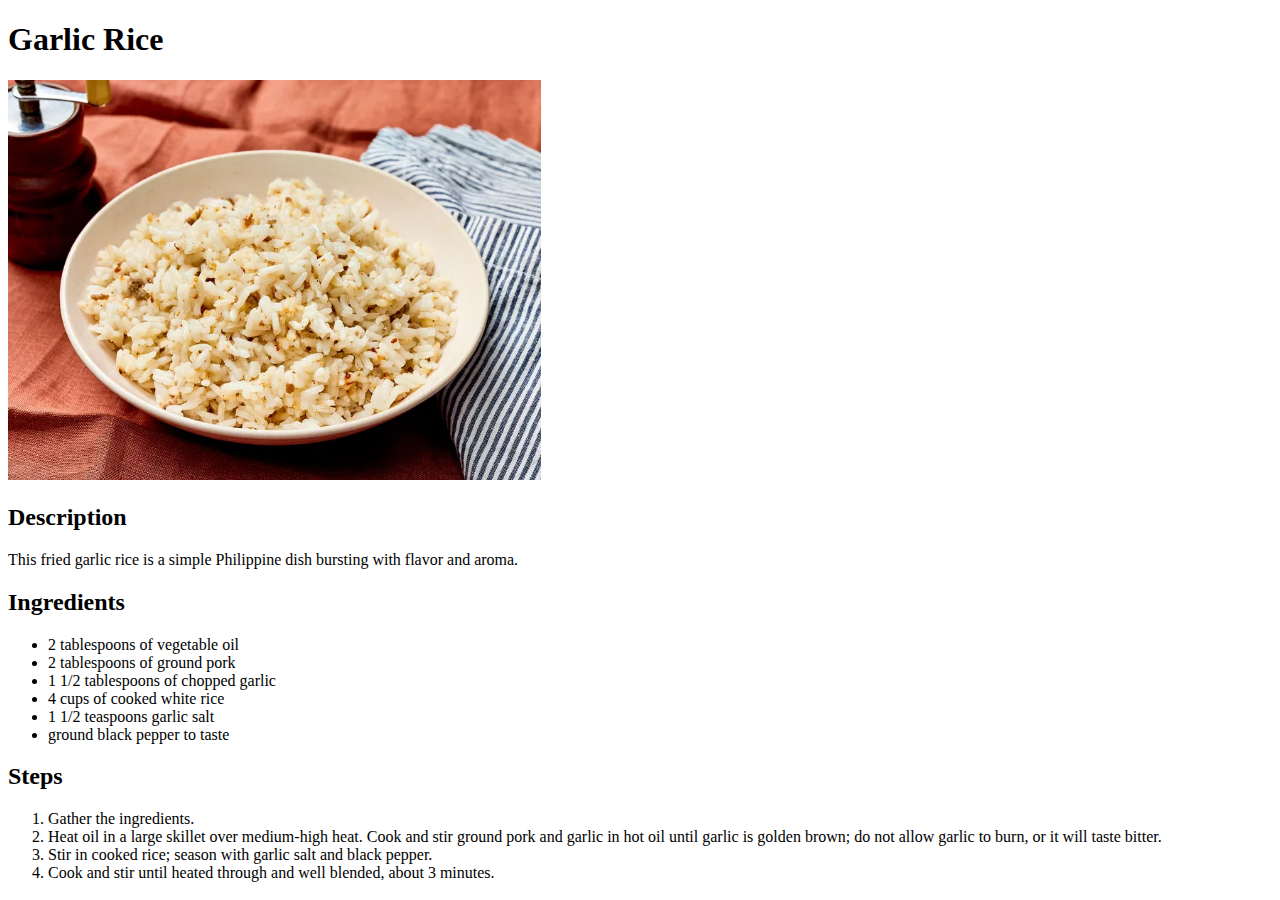
==== recipes/garlic-rice.html @ b5b8b6e4 "Add Garlic Rice recipe" ====
<!DOCTYPE html>
<html lang="en">
    <head>
        <meta charset="UTF-8">
        <title>Garlic Rice Recipe</title>
    </head>
    
    <body>
        <h1>Garlic Rice</h1>
        <img src="../images/Garlic_Rice.webp" alt="Garlic Rice image"  height="400">

        <h2>Description</h2>
            <p>This fried garlic rice is a simple Philippine dish bursting with flavor and aroma.</p>
        
        <h2>Ingredients</h2>
        <ul>
            <li>2 tablespoons of vegetable oil</li>
            <li>2 tablespoons of ground pork</li>
            <li>1 1/2 tablespoons of chopped garlic</li>
            <li>4 cups of cooked white rice</li>
            <li>1 1/2 teaspoons garlic salt</li>
            <li>ground black pepper to taste</li>
        </ul>

        <h2>Steps</h2>
        <ol>
            <li>Gather the ingredients.</li>
            <li>Heat oil in a large skillet over medium-high heat. Cook and stir ground pork and garlic in hot oil 
                until garlic is golden brown; do not allow garlic to burn, or it will taste bitter.</li>
            <li>Stir in cooked rice; season with garlic salt and black pepper.</li>
            <li>Cook and stir until heated through and well blended, about 3 minutes.</li>
        </ol>
    </body>
</html>
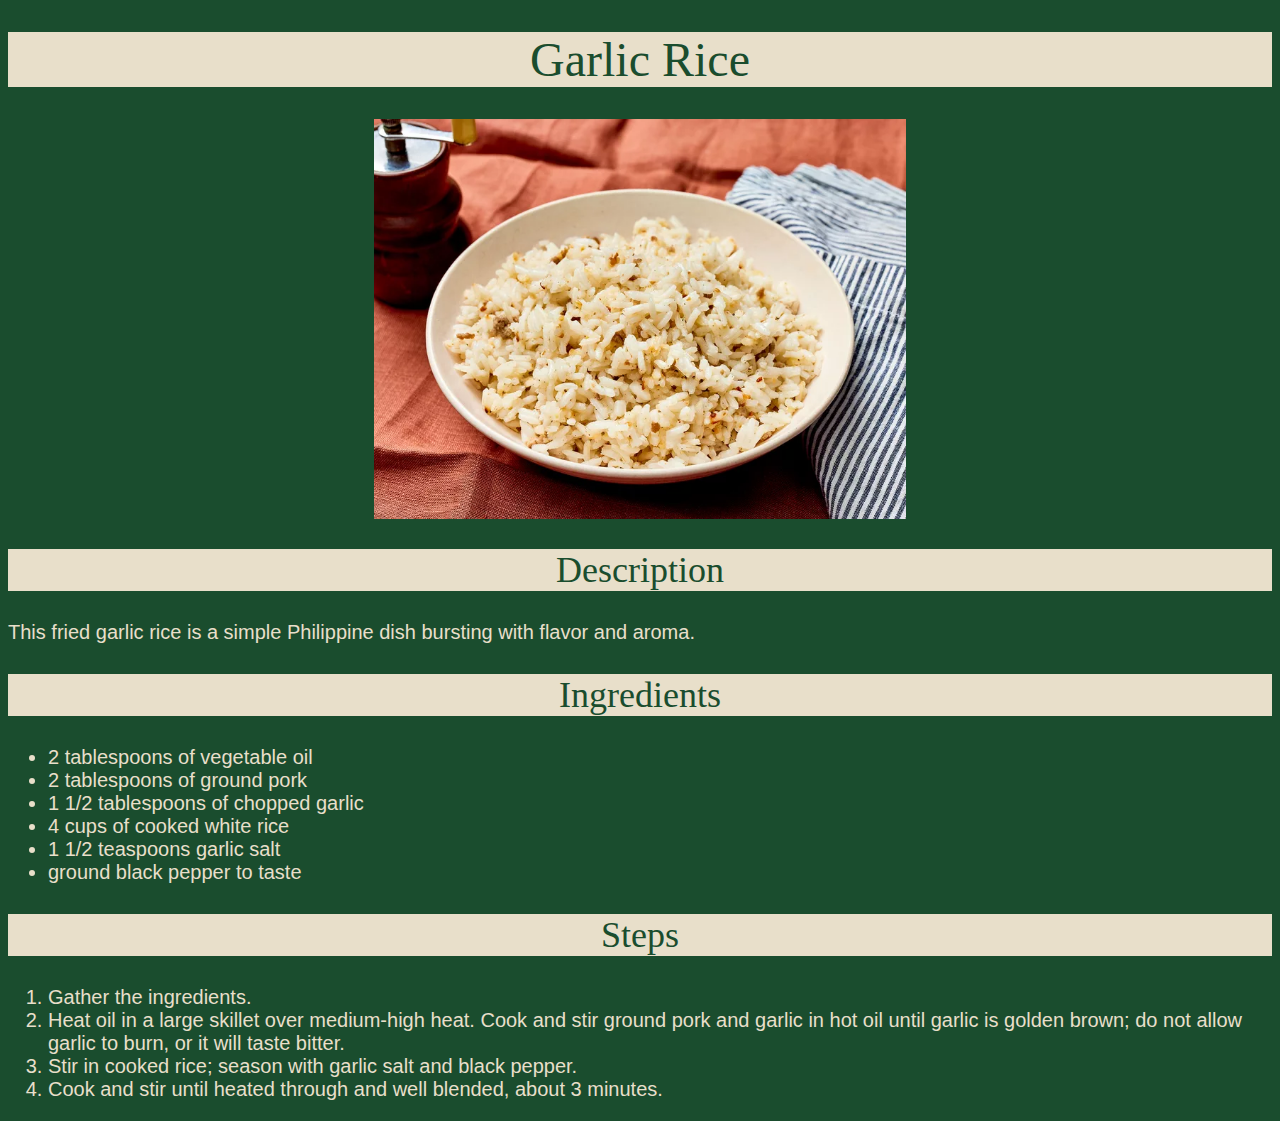
==== commit 6a4a08fb: "Add a css file to style website" ====
--- a/recipes/garlic-rice.html
+++ b/recipes/garlic-rice.html
@@ -3,17 +3,18 @@
     <head>
         <meta charset="UTF-8">
         <title>Garlic Rice Recipe</title>
+        <link rel="stylesheet" href="../style.css"
     </head>
     
     <body>
-        <h1>Garlic Rice</h1>
-        <img src="../images/Garlic_Rice.webp" alt="Garlic Rice image"  height="400">
+        <h1 class="sub">Garlic Rice</h1>
+        <img id="garlic" src="../images/Garlic_Rice.webp" alt="Garlic Rice image"  height="400">
 
-        <h2>Description</h2>
-            <p>This fried garlic rice is a simple Philippine dish bursting with flavor and aroma.</p>
+        <h2 class="sub">Description</h2>
+            <p class="sub">This fried garlic rice is a simple Philippine dish bursting with flavor and aroma.</p>
         
-        <h2>Ingredients</h2>
-        <ul>
+        <h2 class="sub">Ingredients</h2>
+        <ul class="sub">
             <li>2 tablespoons of vegetable oil</li>
             <li>2 tablespoons of ground pork</li>
             <li>1 1/2 tablespoons of chopped garlic</li>
@@ -22,8 +23,8 @@
             <li>ground black pepper to taste</li>
         </ul>
 
-        <h2>Steps</h2>
-        <ol>
+        <h2 class="sub">Steps</h2>
+        <ol class="sub">
             <li>Gather the ingredients.</li>
             <li>Heat oil in a large skillet over medium-high heat. Cook and stir ground pork and garlic in hot oil 
                 until garlic is golden brown; do not allow garlic to burn, or it will taste bitter.</li>
--- a/style.css
+++ b/style.css
@@ -0,0 +1,75 @@
+* {
+    background-color: #1A4D2E;
+    color: #E8DFCA;
+}
+
+#lumpia,
+#leche,
+#garlic
+{
+    display: block;
+    margin-left: auto;
+    margin-right: auto;
+}
+
+#lumpia,
+#garlic
+{
+    height: 400px;
+    width: auto;
+}
+
+#leche{
+    height: 350px;
+    width: auto;
+}
+
+
+h1.main,
+h1.sub,
+h2.sub
+{
+    font-family: "American typewriter","Microplus Retina" "sans-serif";
+    font-weight: 400;
+    text-align: center;
+    background-color: #E8DFCA;
+    color: #1A4D2E;
+}
+
+h1.main{
+    font-size: 52px;
+}
+
+h1.sub{
+    font-size: 48px;
+}
+
+h2.sub{
+    font-size: 36px;
+}
+
+h3.sub{
+    font-family: "American typewriter","Microplus Retina" "sans-serif";
+    font-size: 28px;
+}
+
+ul.main,
+ul.sub,
+ol.sub,
+p.sub
+{
+    font-family: "Noto Sans", Lato, sans-serif;
+    text-align: left;
+}
+
+ul.main{
+    font-size: 24px;
+}
+
+ul.sub,
+ol.sub,
+p.sub
+{
+    font-size: 20px;
+}
+
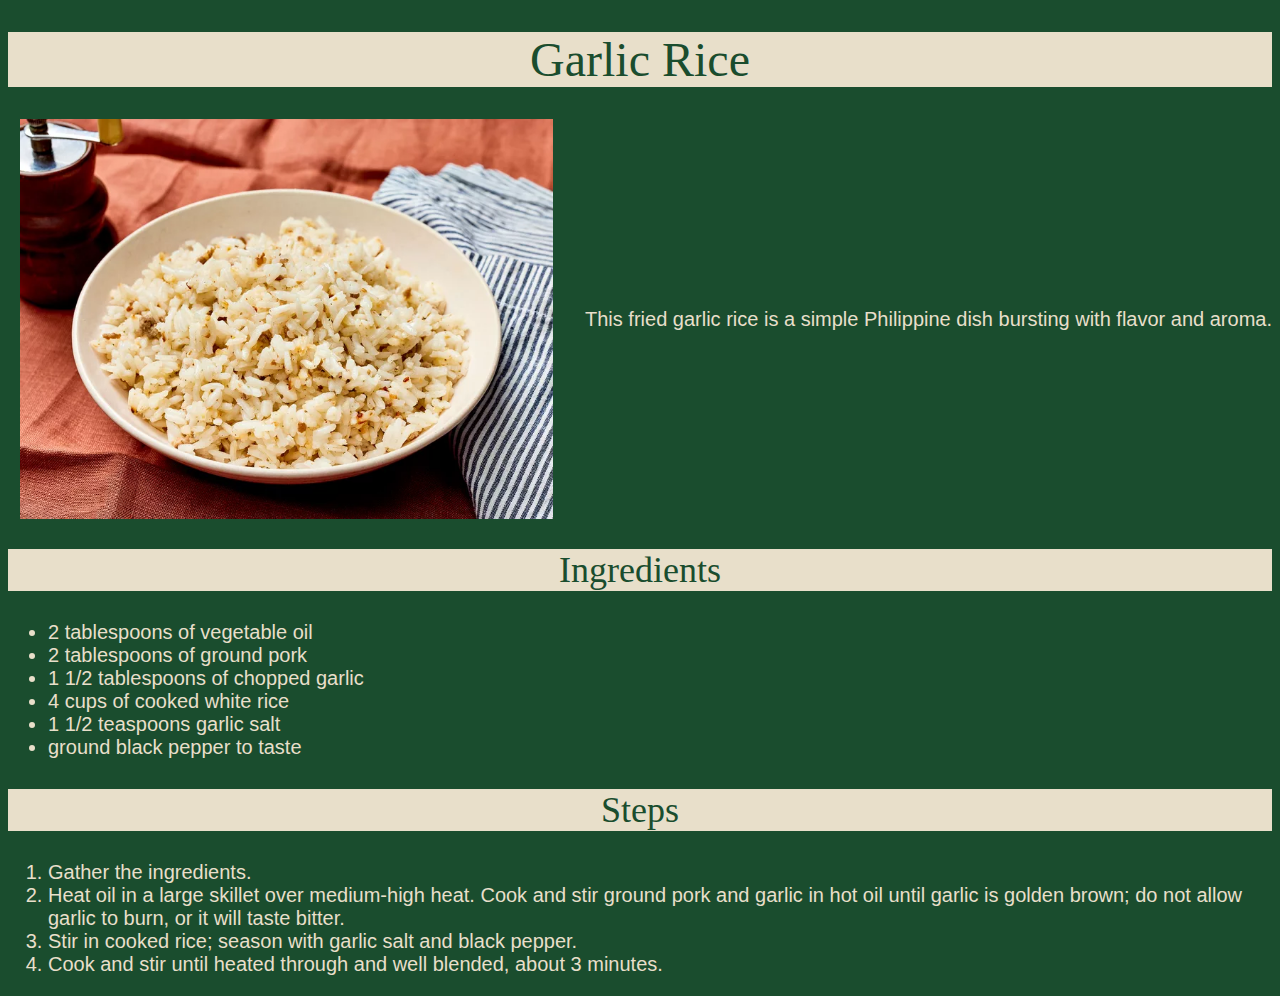
==== commit 9f9c0022: "Update css file with box model properties" ====
--- a/recipes/garlic-rice.html
+++ b/recipes/garlic-rice.html
@@ -8,11 +8,13 @@
     
     <body>
         <h1 class="sub">Garlic Rice</h1>
-        <img id="garlic" src="../images/Garlic_Rice.webp" alt="Garlic Rice image"  height="400">
+        <div class="container">
+            <img id="garlic" src="../images/Garlic_Rice.webp" alt="Garlic Rice image"  height="400">
 
-        <h2 class="sub">Description</h2>
-            <p class="sub">This fried garlic rice is a simple Philippine dish bursting with flavor and aroma.</p>
-        
+            <div class="text">
+                <p class="sub">This fried garlic rice is a simple Philippine dish bursting with flavor and aroma.</p>
+            </div>
+        </div>
         <h2 class="sub">Ingredients</h2>
         <ul class="sub">
             <li>2 tablespoons of vegetable oil</li>
--- a/style.css
+++ b/style.css
@@ -1,4 +1,5 @@
 * {
+    box-sizing: border-box;
     background-color: #1A4D2E;
     color: #E8DFCA;
 }
@@ -7,7 +8,7 @@
 #leche,
 #garlic
 {
-    display: block;
+    display: inline-flexbox;
     margin-left: auto;
     margin-right: auto;
 }
@@ -24,6 +25,15 @@
     width: auto;
 }
 
+.container{
+    display: flex;
+    align-items: center;
+    justify-content: center;
+}
+
+.text{
+    padding-left: 20px;
+}
 
 h1.main,
 h1.sub,
